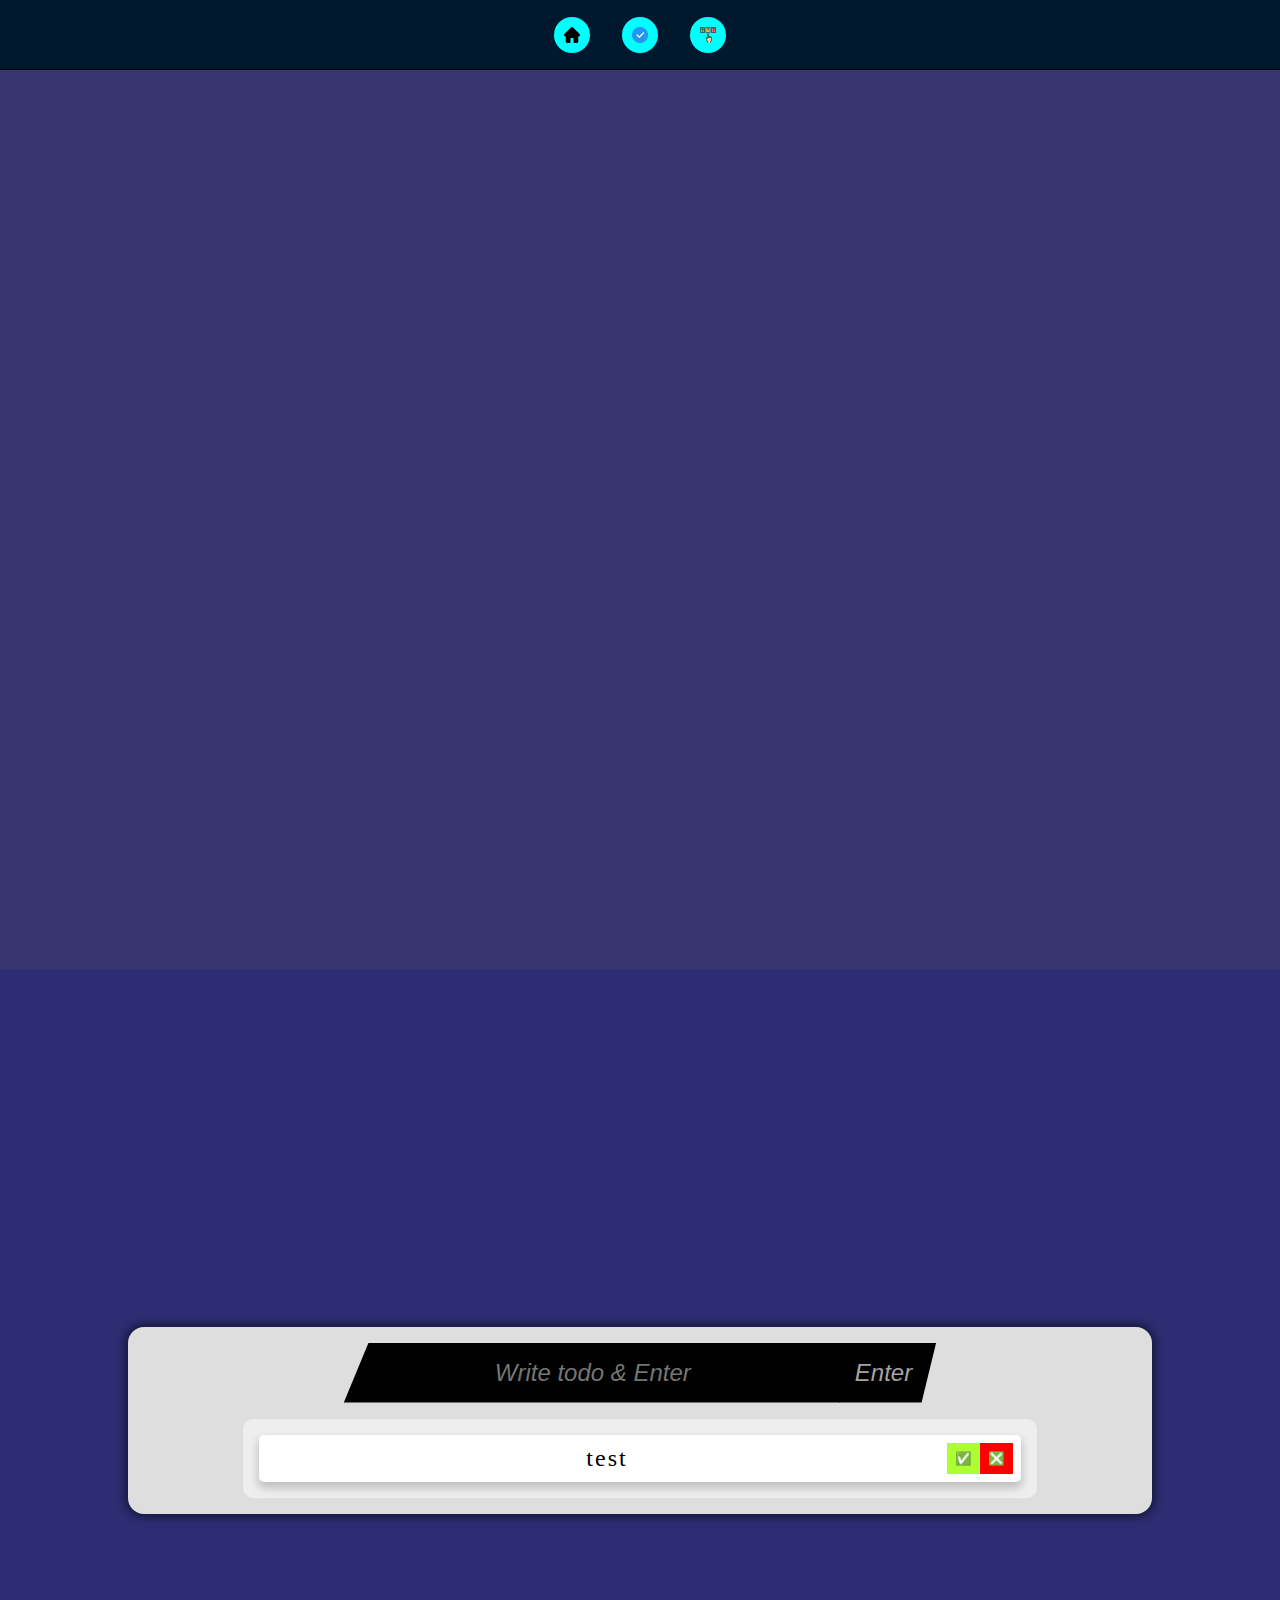
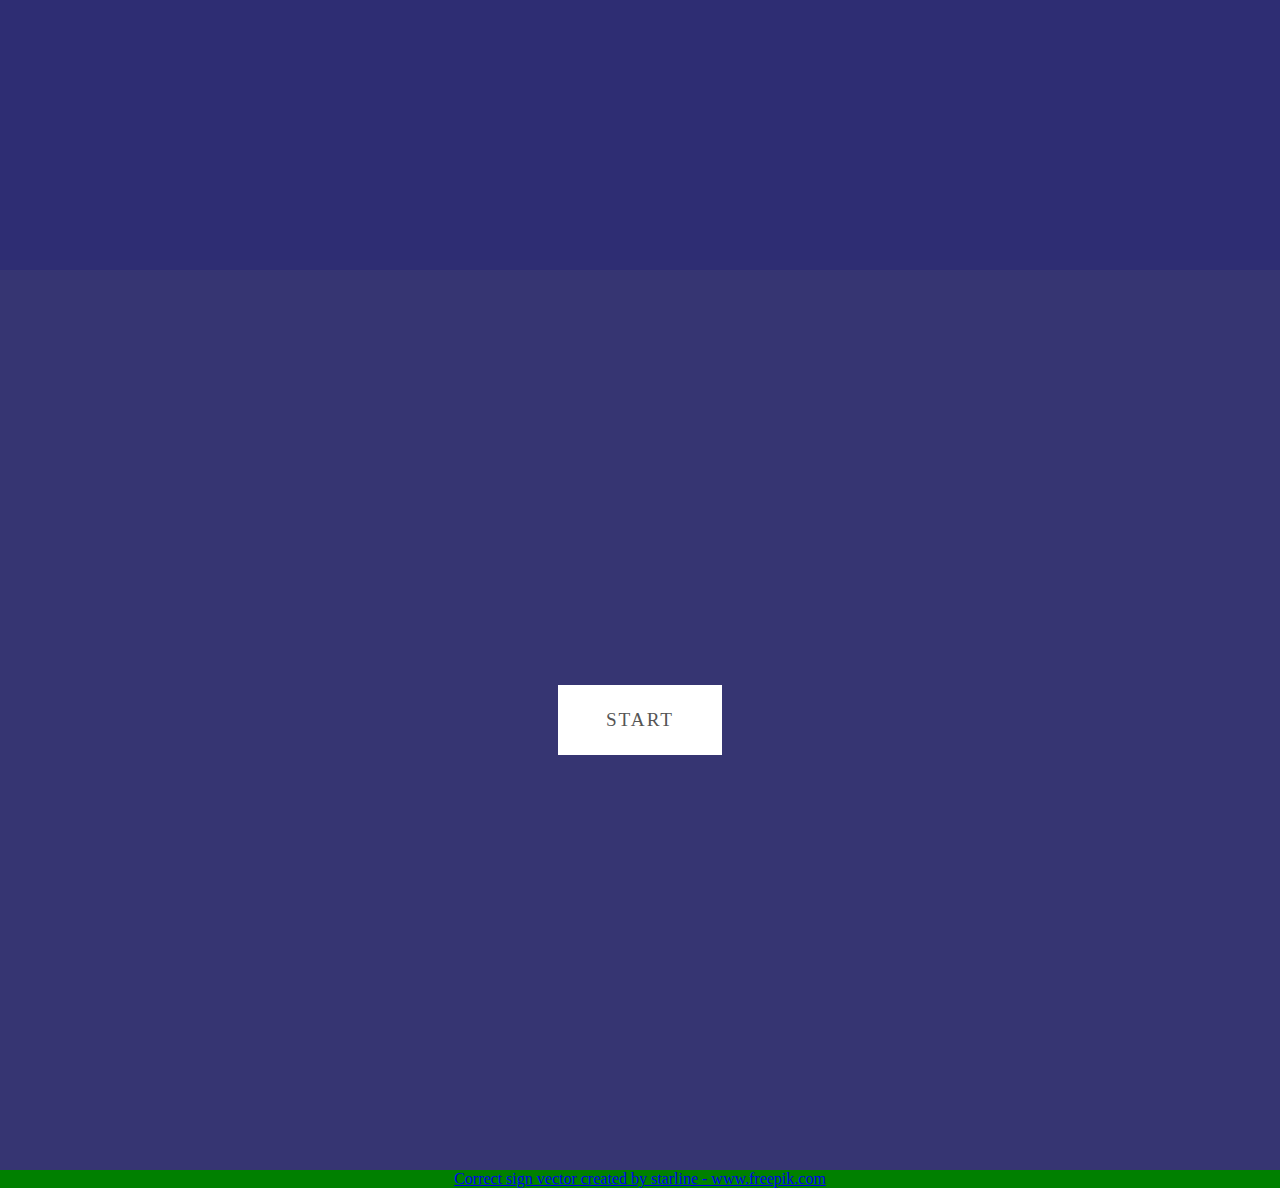
==== index.html @ 1c702d45 "투두 삭제 필터 기능 개선 & 네브를 헤더 안으로" ====
<!DOCTYPE html>
<html lang="ko">
  <head>
    <meta charset="UTF-8" />
    <meta http-equiv="X-UA-Compatible" content="IE=edge" />
    <meta name="viewport" content="width=device-width, initial-scale=1.0" />
    <link rel="stylesheet" href="./style.css" />
    <title>시간 지킴이</title>
  </head>
  <body>
    <!-- 헤더 파트 -->
    <header>
      <nav class="nav-bar">
        <div class="option-box">
          <div>
            <a href="#">
              <img
                style="display: block; width: 16px; height: 16px"
                src="./icons/home.png"
              />
            </a>
          </div>
          <div>
            <a href="#todo"
              ><img
                style="display: block; width: 16px; height: 16px"
                src="./icons/todo.png"
            /></a>
          </div>
          <div>
            <a href="#gacha"
              ><img
                style="display: block; width: 16px; height: 16px"
                src="./icons/gamble.png"
            /></a>
          </div>
        </div>
      </nav>
    </header>
    <!-- 메인 파트 (투두리스트, 음식 메뉴 정하기) -->
    <main>
      <section id="home" style="color: white"></section>
      <section id="todo">
        <div class="todo section">
          <form class="todo-form">
            <input type="text" placeholder="Write todo & Enter" />
            <button>Enter</button>
          </form>
          <div class="todo-box">
            <div class="todo-div">
              <div class="todo-li">test</div>
              <button class="done-button">✅</button>
              <button class="delete-button">❎</button>
            </div>
          </div>
        </div>
      </section>
      <section id="gacha">
        <div class="random-meal section">
          <a href="#1" class="start-button">Start</a>
          <div class="gacha-box" hidden>
            <button class="kr meal-button">한</button>
            <button class="cn meal-button">중</button>
            <button class="us meal-button">양</button>
            <button class="jp meal-button">일</button>
            <button class="rd meal-button">아무거나</button>
            <button class="rd meal-button">cold</button>
            <button class="rd meal-button">hot</button>
            <button class="rd meal-button">미정</button>
            <button class="rd meal-button">미정</button>
            <!-- <button class="back">돌아가기</button> -->
          </div>
          <div class="menu-label"></div>
        </div>
      </section>
    </main>
    <!-- 푸터 파트 -->
    <footer>
      <div>
        <a href="https://www.freepik.com/vectors/correct-sign"
          >Correct sign vector created by starline - www.freepik.com</a
        >
      </div>
    </footer>
    <script src="./app.js"></script>
    <script src="features/todo.js"></script>
    <script src="features/meal.js"></script>
  </body>
</html>
---- style.css ----
* {
  box-sizing: border-box;
  scroll-behavior: smooth;
  padding: 0;
  margin: 0;
  text-align: center;
}

header {
  background-color: rgb(0, 24, 45);
  border-bottom: 1px solid black;
  width: 100%;
  position: sticky;
  top: -1px;

  padding-top: calc(1em + 1px);
  padding-bottom: 1em;
  transition: 0.3s;
  z-index: 99;
}

header.isSticky {
  background-color: transparent;
  opacity: 0.5;
}

header:hover {
  opacity: 1;
  background-color: rgb(0, 24, 45);
}

.option-box {
  display: flex;
  justify-content: center;
  gap: 2rem;
}

.option-box div a {
  display: block;
  padding: 10px;
  border-radius: 50%;
  background-color: aqua;

  transition: 0.3s;
}

.option-box div a:hover {
  background-color: aqua;
  box-shadow: 0px 0px 10px 1px rgb(0, 255, 255);
}

section {
  min-height: 100vh;
  width: 100%;
  display: flex;
  justify-content: center;
  align-items: center;
}

section:nth-child(2n-1) {
  background-color: rgb(54, 53, 114);
}

section:nth-child(2n) {
  background-color: rgb(46, 45, 115);
}

/* ------------------- todo styling ------------------ */

.todo {
  display: flex;
  justify-content: center;
  align-items: center;
  flex-direction: column;
  padding: 1rem;
  margin: 1rem 0;
  min-width: 80vw;

  border-radius: 1rem;
  box-shadow: 0px 0px 10px 3px rgb(0, 0, 0, 0.5);
  background-color: rgb(222, 222, 222);
}

.todo-form {
  width: 100%;
}

.todo-form input,
.todo-form button {
  font-size: 1.5rem;
  font-style: italic;
  padding: 1rem;
  border: none;
  background-color: black;
}

.todo-form input {
  width: 50%;
  height: 100%;
  clip-path: polygon(5% 0, 100% 0, 100% 100%, 0 100%);
  color: rgb(0, 255, 255);
  outline: none;
  text-indent: 2px;
}

/* cursor animation은 나중에 넣자... */

.todo-form button {
  height: 100%;
  color: rgb(164, 164, 164);
  clip-path: polygon(0 0, 100% 0, 85% 100%, 0 100%);
  margin-left: -5px;
  padding-right: 1.5rem;
  transition: all 0.3s ease;
  cursor: pointer;
}

.todo-form > button:hover {
  color: black;
  background-color: aqua;
}

.todo-box {
  margin-top: 1rem;
  background-color: rgba(242, 242, 242, 0.82);
  min-width: 80%;
  border-radius: 10px;
  /* box-shadow: 0px 0px 10px 1px rgba(0, 0, 0, 0.2); */
}

.todo-div {
  display: flex;
  padding: 0.5rem;
  background-color: white;
  box-shadow: 0px 5px 10px 1px rgba(0, 0, 0, 0.2);
  border-radius: 5px;
  margin: 1rem;
}

.todo-li {
  display: flex;
  justify-content: center;
  align-items: center;
  width: 100%;
  list-style: none;
  letter-spacing: 2px;
  font-size: 1.5rem;
}

.done-button,
.delete-button {
  padding: 0.5rem;
  border: none;
  cursor: pointer;
}
.done-button {
  background-color: greenyellow;
  transition: 0.3s;
}

.done-button:hover {
  background-color: rgb(120, 180, 31);
}

.delete-button {
  background-color: red;
  transition: 0.3s;
}

.delete-button:hover {
  background-color: rgb(201, 0, 0);
}

/* ---------------- gacha styling ---------------- */

.random-meal {
  position: relative;
  min-width: 400px;
  min-height: 400px;

  display: flex;
  justify-content: center;
  align-items: center;
}

.start-button {
  color: #555;
  text-decoration: none;
  text-transform: uppercase;
  padding: 1.5rem 3rem;
  font-weight: 500;
  font-size: 1.2em;
  background-color: white;
  letter-spacing: 2px;
  transition: 0.2s;
}

.start-button:hover {
  background-color: rgb(34, 24, 97);
  color: white;
  text-shadow: 0px 0px 20px aqua, 0px 0px 20px aqua;
  letter-spacing: 4px;
}

.gacha-box {
  width: 100%;
  height: 40vh;

  flex-flow: row wrap;
  justify-content: center;
  align-items: center;
  gap: 5px;
  background-color: aliceblue;
  padding: 10px;
}

.meal-button {
  min-width: 30%;
  height: 30%;
}

.menu-label {
  position: absolute;
  top: calc(100% + 10px);
  color: #fff;
}

/* ----------- footer ----------- */

footer {
  background-color: green;
}
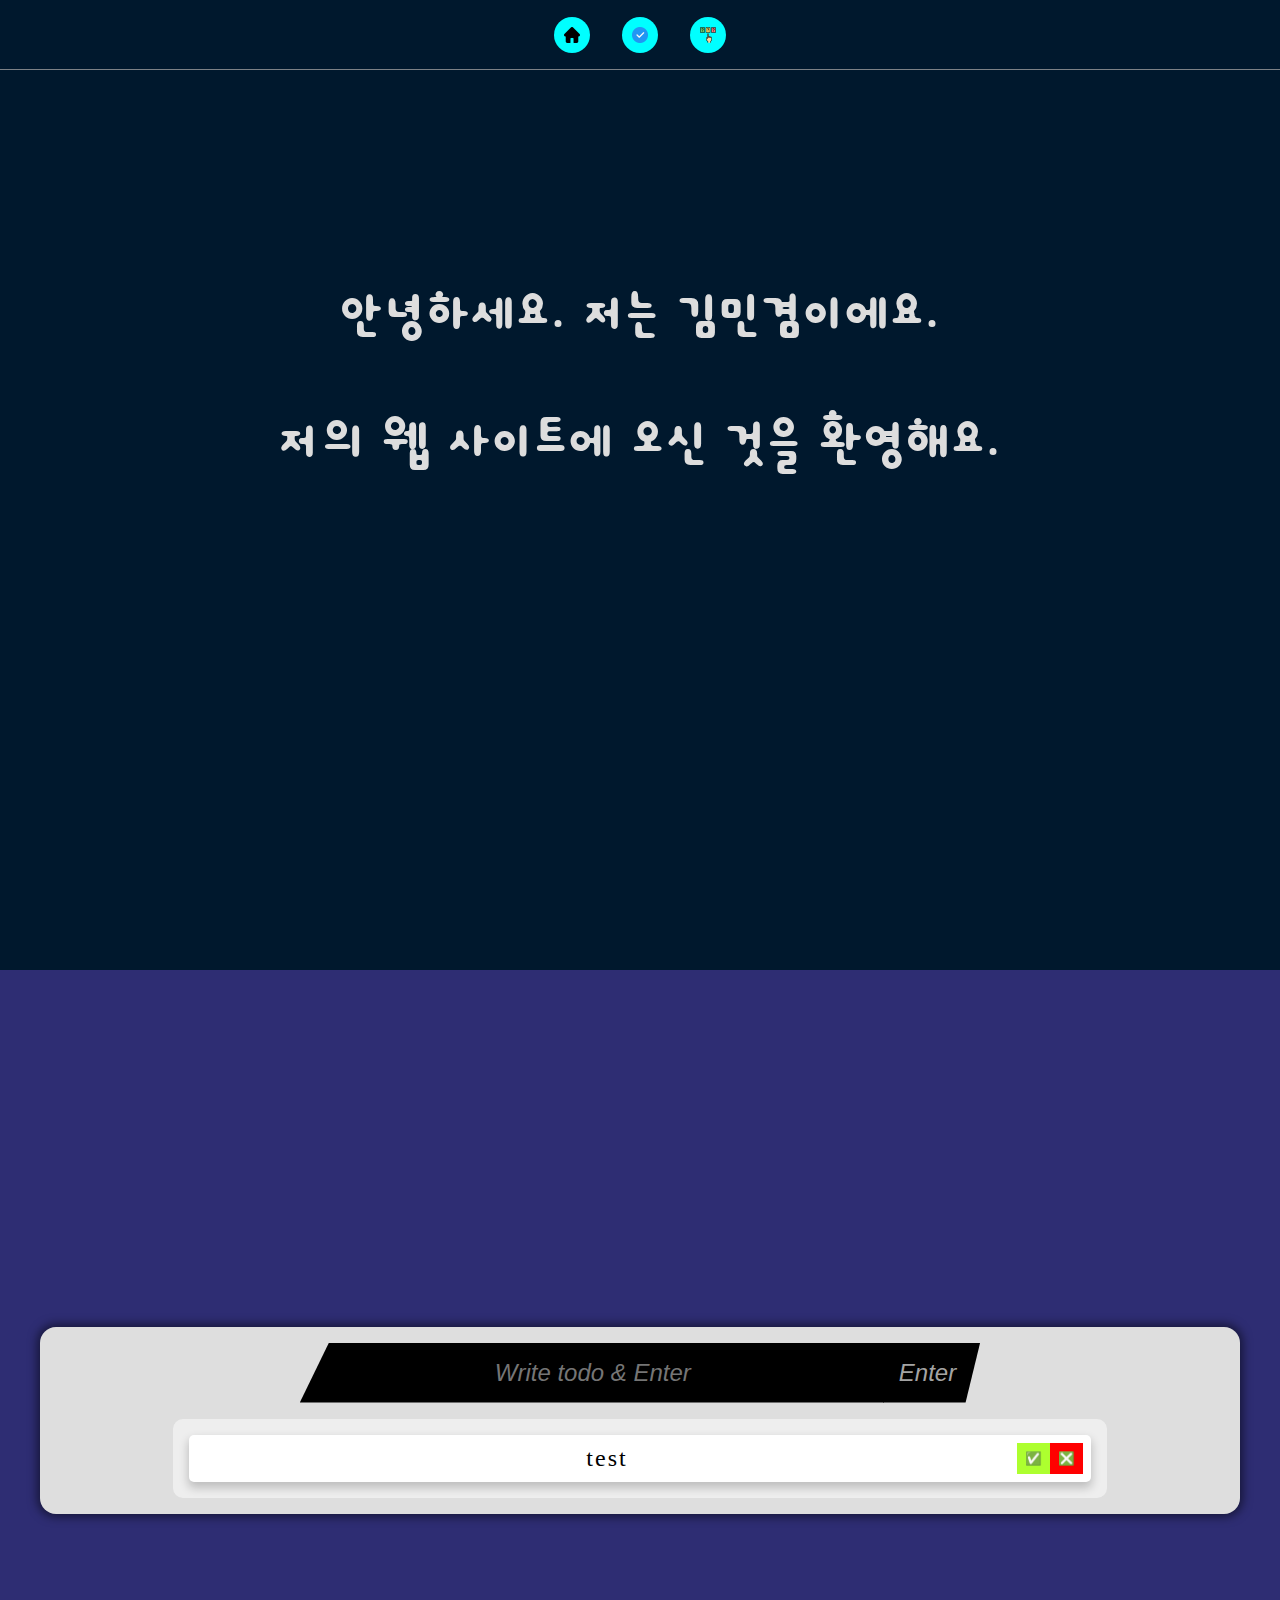
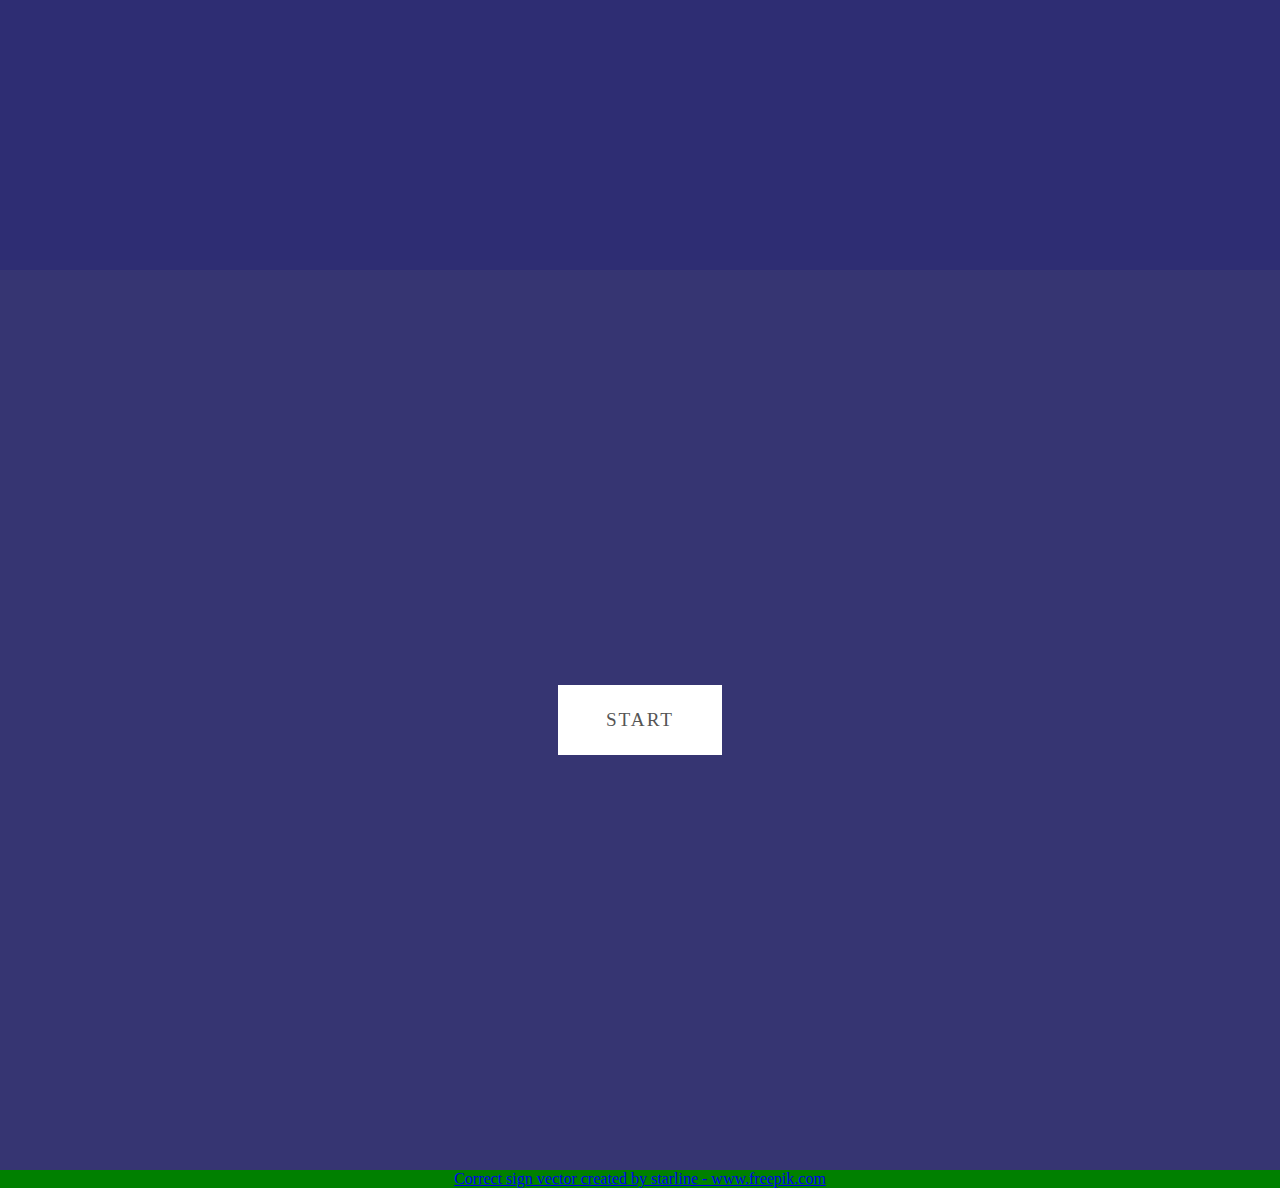
==== commit 59c27114: "인트로 추가 & 스타일링" ====
--- a/index.html
+++ b/index.html
@@ -5,6 +5,13 @@
     <meta http-equiv="X-UA-Compatible" content="IE=edge" />
     <meta name="viewport" content="width=device-width, initial-scale=1.0" />
     <link rel="stylesheet" href="./style.css" />
+    <link rel="preconnect" href="https://fonts.googleapis.com" />
+    <link rel="preconnect" href="https://fonts.gstatic.com" crossorigin />
+    <link
+      href="https://fonts.googleapis.com/css2?family=Cute+Font&family=Nanum+Pen+Script&display=swap"
+      rel="stylesheet"
+    />
+
     <title>시간 지킴이</title>
   </head>
   <body>
@@ -39,7 +46,15 @@
     </header>
     <!-- 메인 파트 (투두리스트, 음식 메뉴 정하기) -->
     <main>
-      <section id="home" style="color: white"></section>
+      <section id="home" style="color: #ddd">
+        <h1 class="intro">
+          <p class="first-line">안녕하세요. 저는 김민겸이에요.</p>
+          <p class="second-line">저의 웹 사이트에 오신 것을 환영해요.</p>
+        </h1>
+        <div>
+          <a href="#next">다음</a>
+        </div>
+      </section>
       <section id="todo">
         <div class="todo section">
           <form class="todo-form">
--- a/style.css
+++ b/style.css
@@ -8,7 +8,7 @@
 
 header {
   background-color: rgb(0, 24, 45);
-  border-bottom: 1px solid black;
+  border-bottom: 1px solid rgba(160, 160, 160, 0.777);
   width: 100%;
   position: sticky;
   top: -1px;
@@ -65,6 +65,74 @@
   background-color: rgb(46, 45, 115);
 }
 
+/* ------------------- home styling ------------------- */
+
+#home {
+  background-color: rgb(0, 24, 45);
+  flex-direction: column;
+  position: relative;
+  overflow: hidden;
+  font-family: "Cute Font", cursive;
+  font-size: 2rem;
+}
+
+#home h1 {
+  letter-spacing: 3px;
+  line-height: 2em;
+}
+
+.intro {
+  animation: elevatedown 1.5s;
+  position: absolute;
+  top: 20vh;
+}
+
+@keyframes elevatedown {
+  from {
+    margin-top: -100%;
+    opacity: 0;
+  }
+  to {
+    margin-top: 0%;
+    opacity: 1;
+  }
+}
+
+#home > div {
+  animation: elevateup 1.5s forwards;
+  animation-delay: 1.5s;
+  position: relative;
+  top: 0;
+  opacity: 0;
+}
+
+@keyframes elevateup {
+  from {
+    margin-bottom: -50%;
+    opacity: 0;
+  }
+  to {
+    margin-bottom: 0;
+    opacity: 1;
+  }
+}
+
+#home > div > a {
+  color: rgb(0, 24, 45);
+  padding: 20px 50px;
+  background-color: aqua;
+  text-decoration: none;
+  font-size: 1rem;
+  letter-spacing: 3px;
+  transition: 0.3s;
+}
+
+#home > div > a:hover {
+  letter-spacing: 10px;
+  font-size: 1.5rem;
+  padding-right: 40px;
+}
+
 /* ------------------- todo styling ------------------ */
 
 .todo {
@@ -73,8 +141,8 @@
   align-items: center;
   flex-direction: column;
   padding: 1rem;
-  margin: 1rem 0;
-  min-width: 80vw;
+  margin: 1rem 40px;
+  width: 100%;
 
   border-radius: 1rem;
   box-shadow: 0px 0px 10px 3px rgb(0, 0, 0, 0.5);
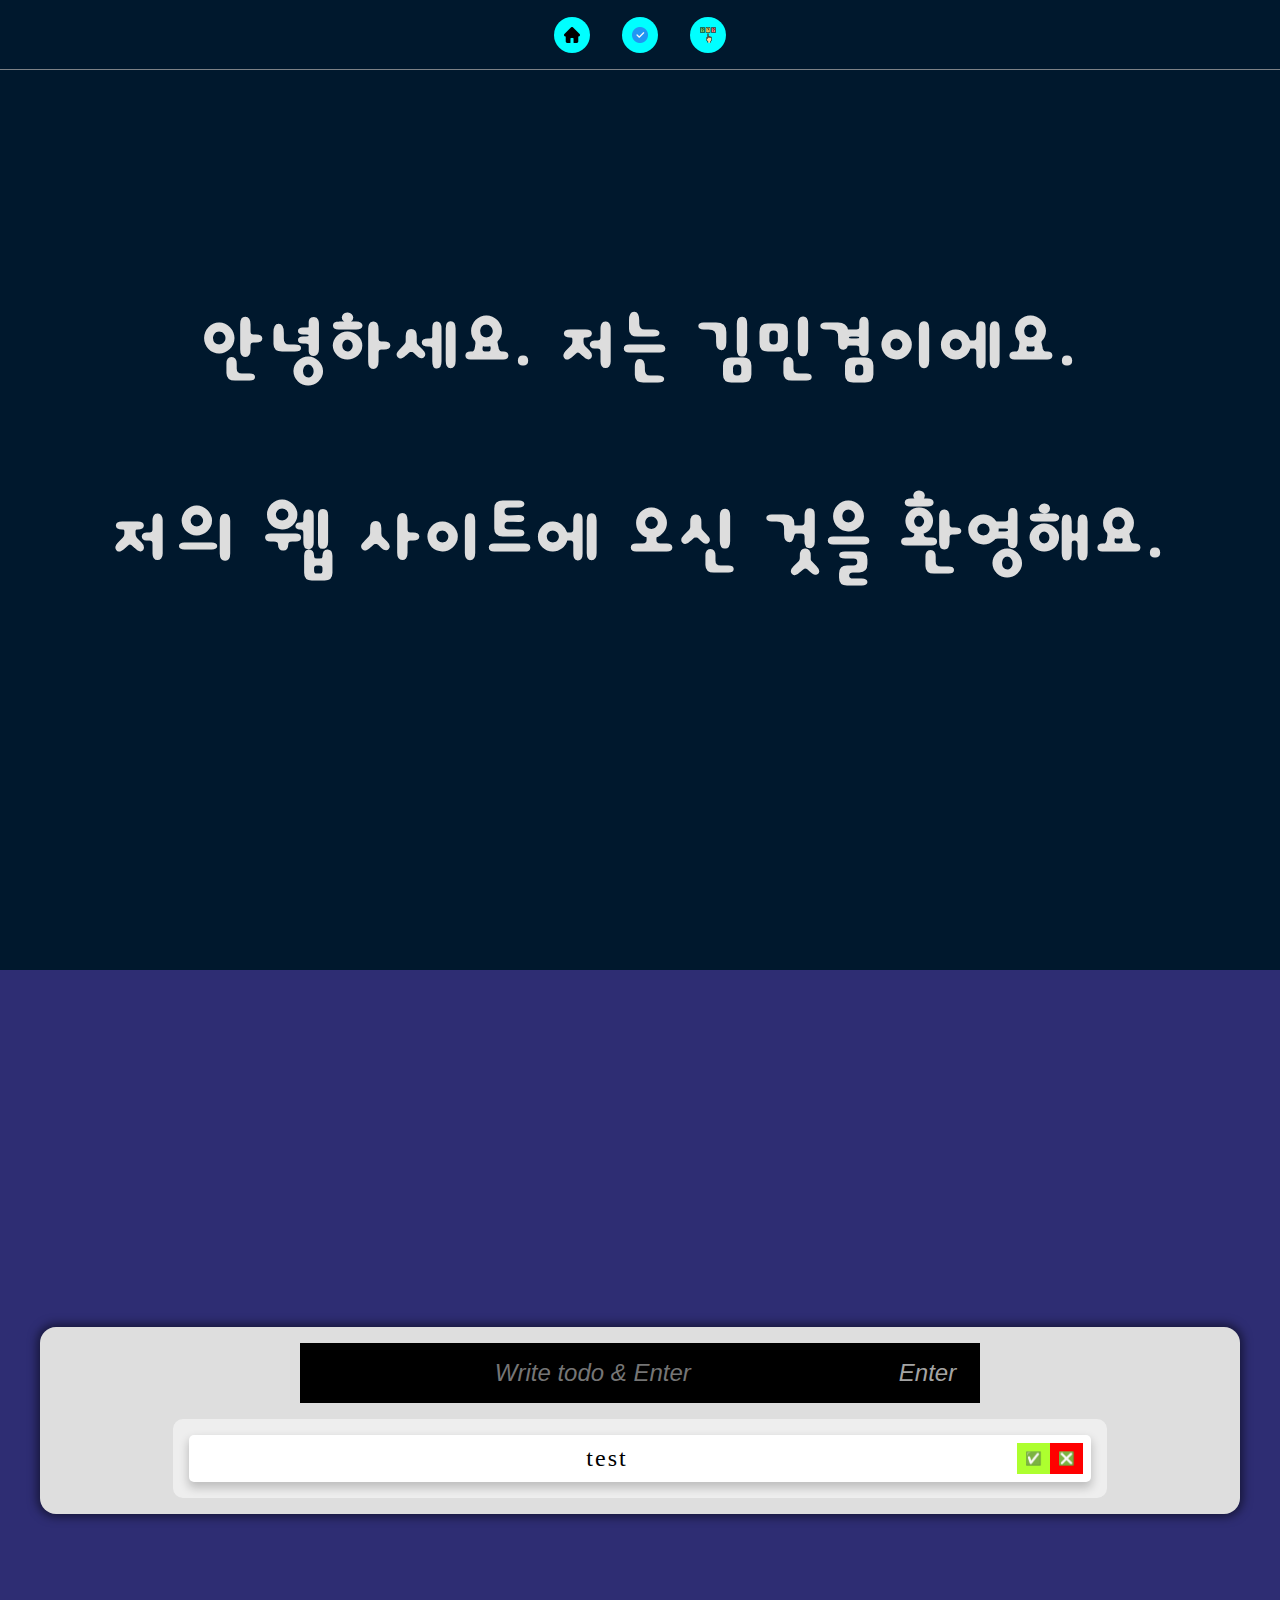
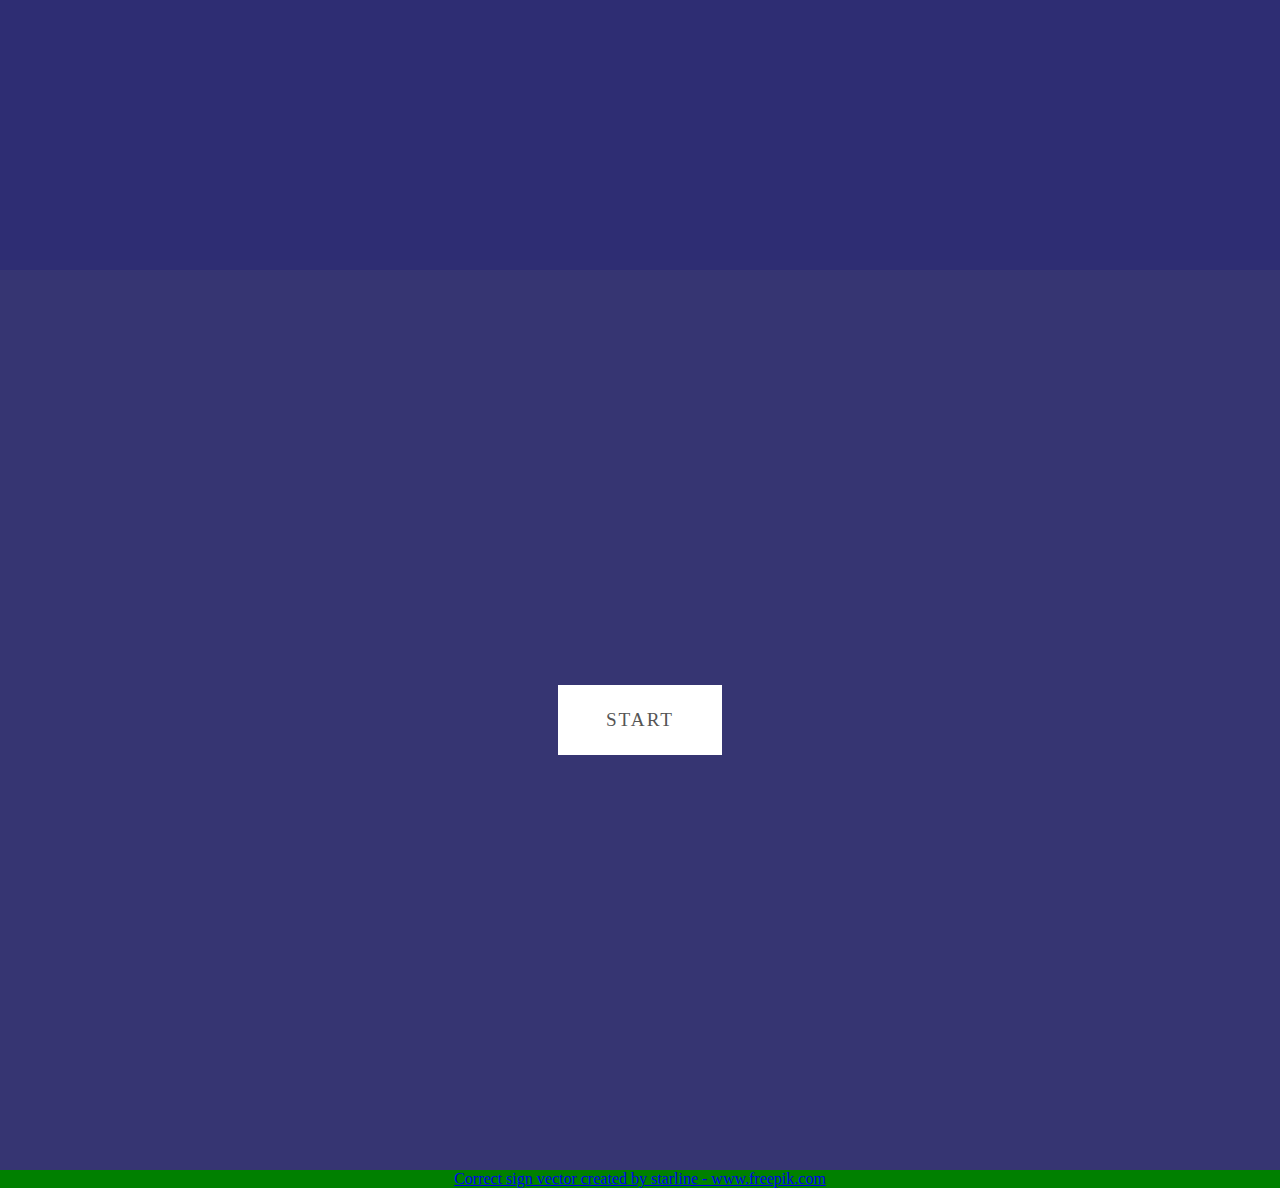
==== commit e200d96b: "home 섹션에 미디어 쿼리를 이용한  반응형 적용" ====
--- a/index.html
+++ b/index.html
@@ -98,6 +98,7 @@
       </div>
     </footer>
     <script src="./app.js"></script>
+    <script src="./features/home.js"></script>
     <script src="features/todo.js"></script>
     <script src="features/meal.js"></script>
   </body>
--- a/style.css
+++ b/style.css
@@ -51,6 +51,7 @@
 
 section {
   min-height: 100vh;
+  max-height: 1000px;
   width: 100%;
   display: flex;
   justify-content: center;
@@ -70,10 +71,12 @@
 #home {
   background-color: rgb(0, 24, 45);
   flex-direction: column;
+  justify-content: space-around;
+  gap: 50px;
   position: relative;
   overflow: hidden;
   font-family: "Cute Font", cursive;
-  font-size: 2rem;
+  font-size: 3rem;
 }
 
 #home h1 {
@@ -99,20 +102,18 @@
 }
 
 #home > div {
-  animation: elevateup 1.5s forwards;
+  animation: bluroff 1.5s forwards;
   animation-delay: 1.5s;
-  position: relative;
-  top: 0;
+  position: absolute;
+  top: 80vh;
   opacity: 0;
 }
 
-@keyframes elevateup {
+@keyframes bluroff {
   from {
-    margin-bottom: -50%;
     opacity: 0;
   }
   to {
-    margin-bottom: 0;
     opacity: 1;
   }
 }
@@ -122,15 +123,36 @@
   padding: 20px 50px;
   background-color: aqua;
   text-decoration: none;
-  font-size: 1rem;
+  font-size: 2rem;
   letter-spacing: 3px;
   transition: 0.3s;
 }
 
 #home > div > a:hover {
   letter-spacing: 10px;
-  font-size: 1.5rem;
+  font-size: 2.5rem;
   padding-right: 40px;
+}
+
+@media (max-width: 859px) {
+  #home {
+    font-size: 2rem;
+  }
+  .intro {
+    top: 10vh;
+  }
+  #home > div {
+    top: 50vh;
+  }
+}
+
+@media (max-width: 599px) {
+  #home {
+    font-size: 1.5rem;
+  }
+  #home > div > a {
+    font-size: 1.5rem;
+  }
 }
 
 /* ------------------- todo styling ------------------ */
@@ -165,7 +187,7 @@
 .todo-form input {
   width: 50%;
   height: 100%;
-  clip-path: polygon(5% 0, 100% 0, 100% 100%, 0 100%);
+
   color: rgb(0, 255, 255);
   outline: none;
   text-indent: 2px;
@@ -176,7 +198,7 @@
 .todo-form button {
   height: 100%;
   color: rgb(164, 164, 164);
-  clip-path: polygon(0 0, 100% 0, 85% 100%, 0 100%);
+
   margin-left: -5px;
   padding-right: 1.5rem;
   transition: all 0.3s ease;
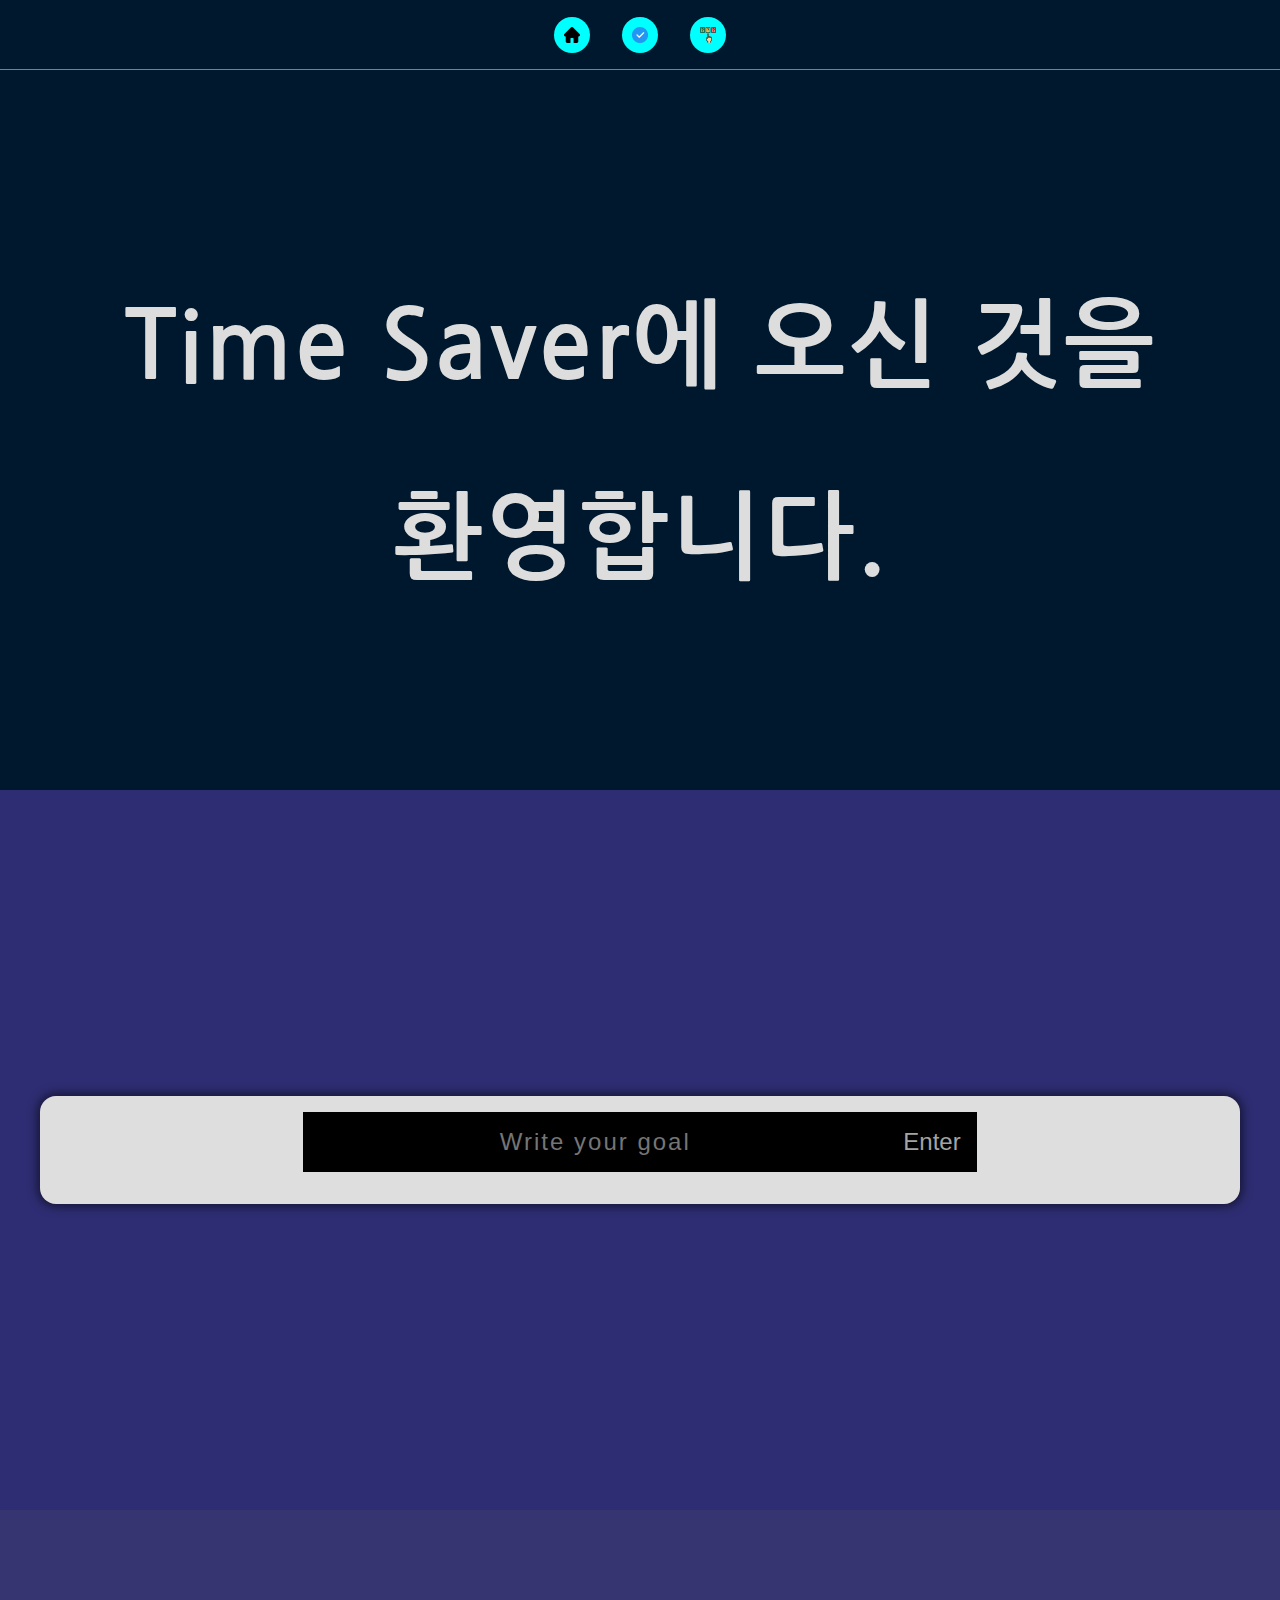
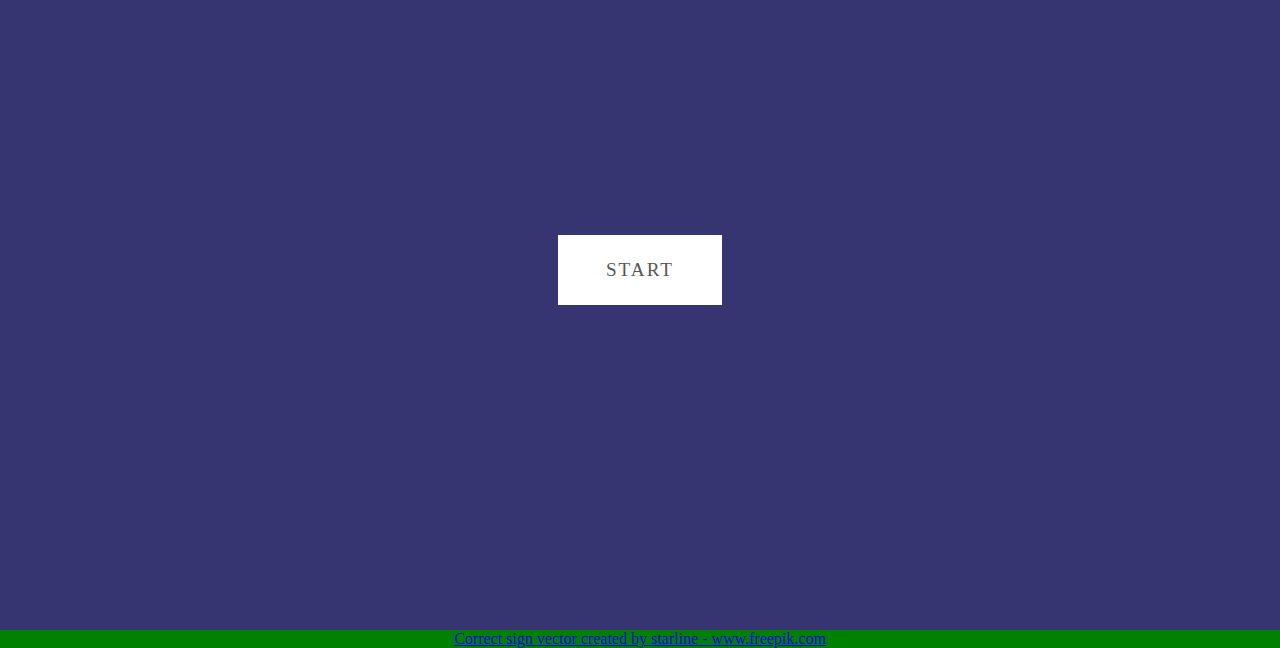
==== commit 36b32017: "두 번째 섹션 반응형 추가" ====
--- a/index.html
+++ b/index.html
@@ -8,7 +8,7 @@
     <link rel="preconnect" href="https://fonts.googleapis.com" />
     <link rel="preconnect" href="https://fonts.gstatic.com" crossorigin />
     <link
-      href="https://fonts.googleapis.com/css2?family=Cute+Font&family=Nanum+Pen+Script&display=swap"
+      href="https://fonts.googleapis.com/css2?family=Cute+Font&family=Nanum+Gothic&family=Nanum+Pen+Script&display=swap"
       rel="stylesheet"
     />
 
@@ -20,7 +20,7 @@
       <nav class="nav-bar">
         <div class="option-box">
           <div>
-            <a href="#">
+            <a href="#home">
               <img
                 style="display: block; width: 16px; height: 16px"
                 src="./icons/home.png"
@@ -48,8 +48,7 @@
     <main>
       <section id="home" style="color: #ddd">
         <h1 class="intro">
-          <p class="first-line">안녕하세요. 저는 김민겸이에요.</p>
-          <p class="second-line">저의 웹 사이트에 오신 것을 환영해요.</p>
+          <p>Time Saver에 오신 것을</br>환영합니다.</p>
         </h1>
         <div>
           <a href="#next">다음</a>
@@ -58,21 +57,14 @@
       <section id="todo">
         <div class="todo section">
           <form class="todo-form">
-            <input type="text" placeholder="Write todo & Enter" />
-            <button>Enter</button>
+            <input type="text" placeholder="Write your goal" /><button>Enter</button>
           </form>
-          <div class="todo-box">
-            <div class="todo-div">
-              <div class="todo-li">test</div>
-              <button class="done-button">✅</button>
-              <button class="delete-button">❎</button>
-            </div>
-          </div>
+          <div class="todo-box"></div>
         </div>
       </section>
       <section id="gacha">
         <div class="random-meal section">
-          <a href="#1" class="start-button">Start</a>
+          <a href="#start" class="start-button">Start</a>
           <div class="gacha-box" hidden>
             <button class="kr meal-button">한</button>
             <button class="cn meal-button">중</button>
--- a/style.css
+++ b/style.css
@@ -50,8 +50,8 @@
 }
 
 section {
-  min-height: 100vh;
-  max-height: 1000px;
+  min-height: 80vh;
+  max-height: 1500px;
   width: 100%;
   display: flex;
   justify-content: center;
@@ -70,24 +70,18 @@
 
 #home {
   background-color: rgb(0, 24, 45);
-  flex-direction: column;
-  justify-content: space-around;
-  gap: 50px;
-  position: relative;
+  display: block;
   overflow: hidden;
-  font-family: "Cute Font", cursive;
+  font-family: "Nanum Gothic", sans-serif;
   font-size: 3rem;
-}
-
-#home h1 {
+  font-weight: 300;
+}
+
+.intro {
   letter-spacing: 3px;
   line-height: 2em;
-}
-
-.intro {
   animation: elevatedown 1.5s;
-  position: absolute;
-  top: 20vh;
+  margin-bottom: 50px;
 }
 
 @keyframes elevatedown {
@@ -102,10 +96,8 @@
 }
 
 #home > div {
-  animation: bluroff 1.5s forwards;
+  animation: bluroff 2s forwards;
   animation-delay: 1.5s;
-  position: absolute;
-  top: 80vh;
   opacity: 0;
 }
 
@@ -123,7 +115,6 @@
   padding: 20px 50px;
   background-color: aqua;
   text-decoration: none;
-  font-size: 2rem;
   letter-spacing: 3px;
   transition: 0.3s;
 }
@@ -132,26 +123,36 @@
   letter-spacing: 10px;
   font-size: 2.5rem;
   padding-right: 40px;
+  background-color: rgb(125, 255, 255);
+  box-shadow: 0px 0px 30px 1px rgb(0, 255, 255);
+}
+
+@media screen {
+  #home {
+    padding-top: 20vh;
+  }
+  #home > div > a {
+    font-size: 2rem;
+  }
 }
 
 @media (max-width: 859px) {
   #home {
+    padding-top: 15vh;
     font-size: 2rem;
   }
-  .intro {
-    top: 10vh;
-  }
-  #home > div {
-    top: 50vh;
+  #home > div > a {
+    font-size: 1.5rem;
   }
 }
 
 @media (max-width: 599px) {
   #home {
-    font-size: 1.5rem;
+    padding-top: 10vh;
+    font-size: 1.25rem;
   }
   #home > div > a {
-    font-size: 1.5rem;
+    font-size: 1rem;
   }
 }
 
@@ -178,7 +179,6 @@
 .todo-form input,
 .todo-form button {
   font-size: 1.5rem;
-  font-style: italic;
   padding: 1rem;
   border: none;
   background-color: black;
@@ -187,10 +187,9 @@
 .todo-form input {
   width: 50%;
   height: 100%;
-
   color: rgb(0, 255, 255);
   outline: none;
-  text-indent: 2px;
+  letter-spacing: 2px;
 }
 
 /* cursor animation은 나중에 넣자... */
@@ -198,11 +197,13 @@
 .todo-form button {
   height: 100%;
   color: rgb(164, 164, 164);
-
-  margin-left: -5px;
-  padding-right: 1.5rem;
+  cursor: pointer;
+}
+
+.todo-form input,
+.todo-form button {
   transition: all 0.3s ease;
-  cursor: pointer;
+  /* 반응형에서 어색하지 않은 전환을 위해... */
 }
 
 .todo-form > button:hover {
@@ -215,7 +216,6 @@
   background-color: rgba(242, 242, 242, 0.82);
   min-width: 80%;
   border-radius: 10px;
-  /* box-shadow: 0px 0px 10px 1px rgba(0, 0, 0, 0.2); */
 }
 
 .todo-div {
@@ -261,13 +261,29 @@
   background-color: rgb(201, 0, 0);
 }
 
+@media (max-width: 859px) {
+  .todo-form input,
+  .todo-form button,
+  .todo-li {
+    font-size: 1.25rem;
+    letter-spacing: 1px;
+  }
+}
+@media (max-width: 599px) {
+  .todo-form input,
+  .todo-form button,
+  .todo-li {
+    font-size: 1rem;
+    letter-spacing: 0px;
+  }
+}
+
 /* ---------------- gacha styling ---------------- */
 
 .random-meal {
   position: relative;
   min-width: 400px;
   min-height: 400px;
-
   display: flex;
   justify-content: center;
   align-items: center;
@@ -290,12 +306,12 @@
   color: white;
   text-shadow: 0px 0px 20px aqua, 0px 0px 20px aqua;
   letter-spacing: 4px;
+  font-weight: bolder;
 }
 
 .gacha-box {
   width: 100%;
-  height: 40vh;
-
+  height: calc(400px - 20px);
   flex-flow: row wrap;
   justify-content: center;
   align-items: center;
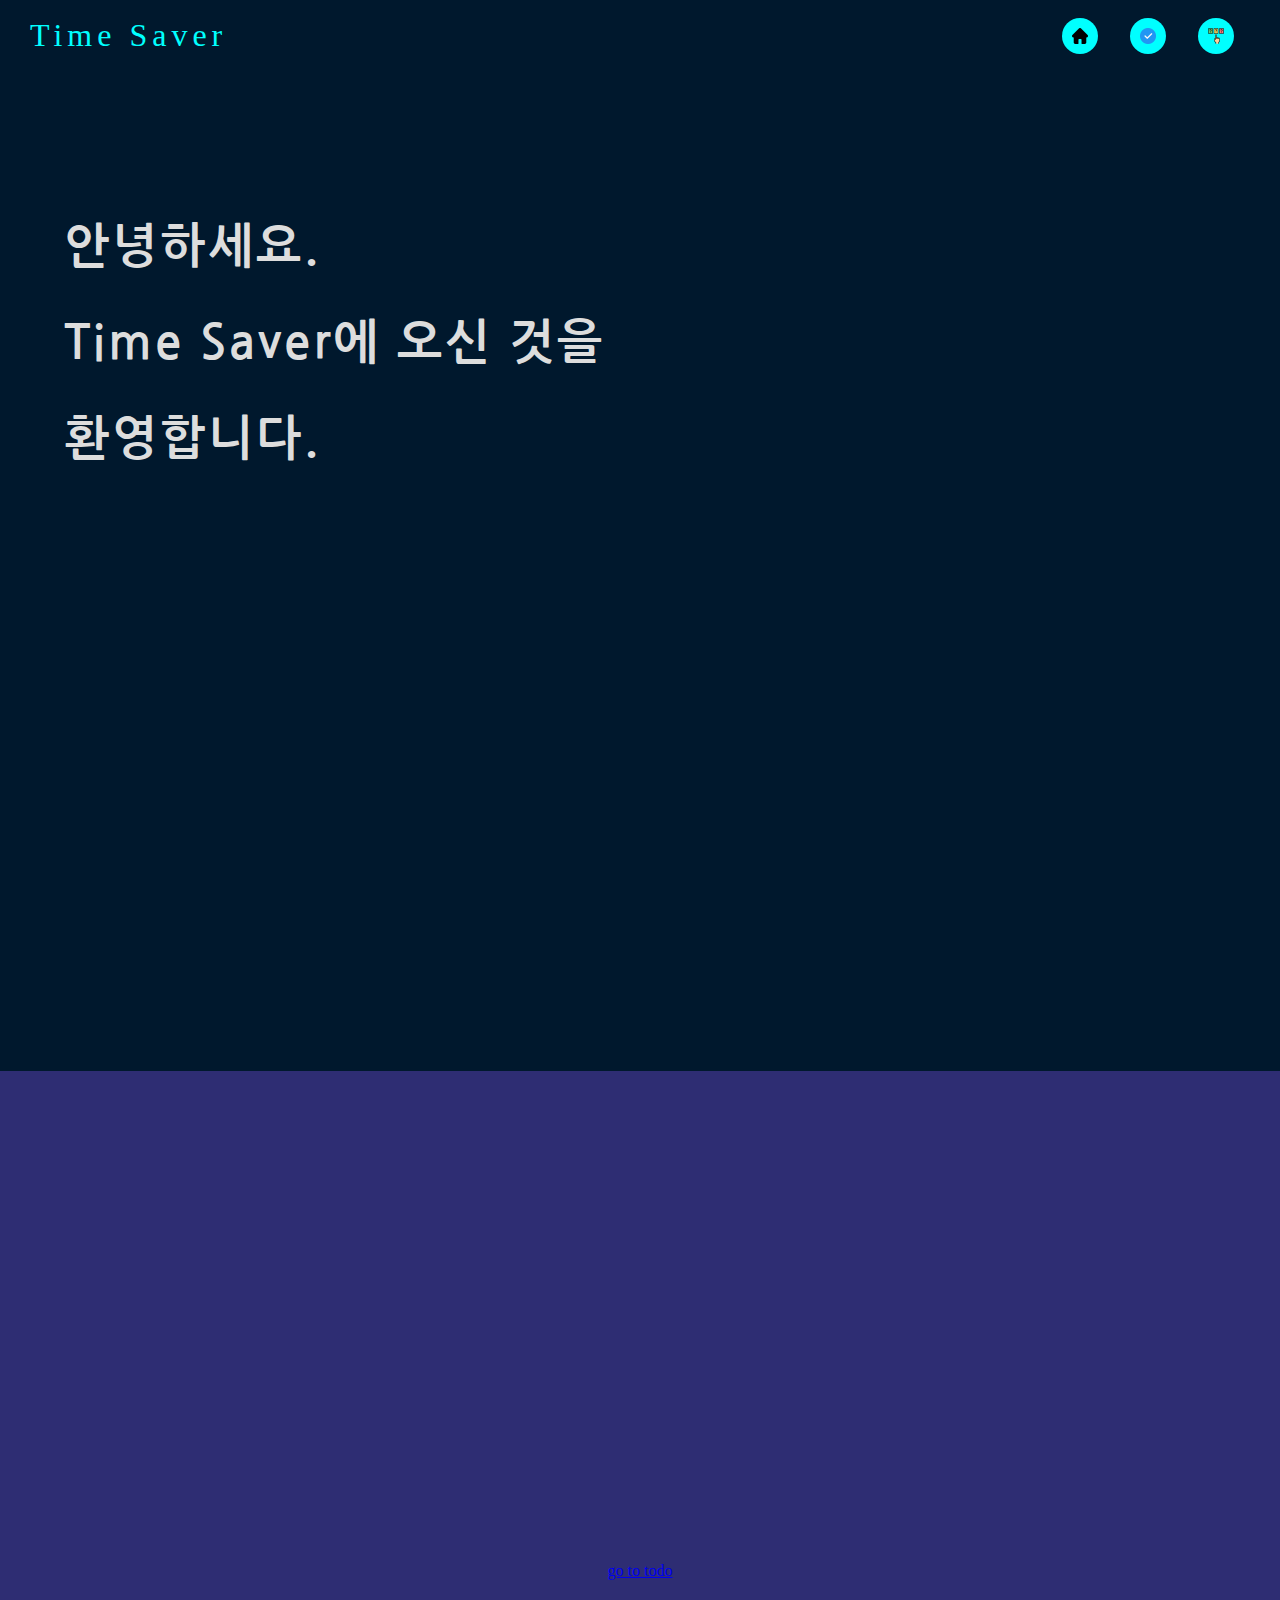
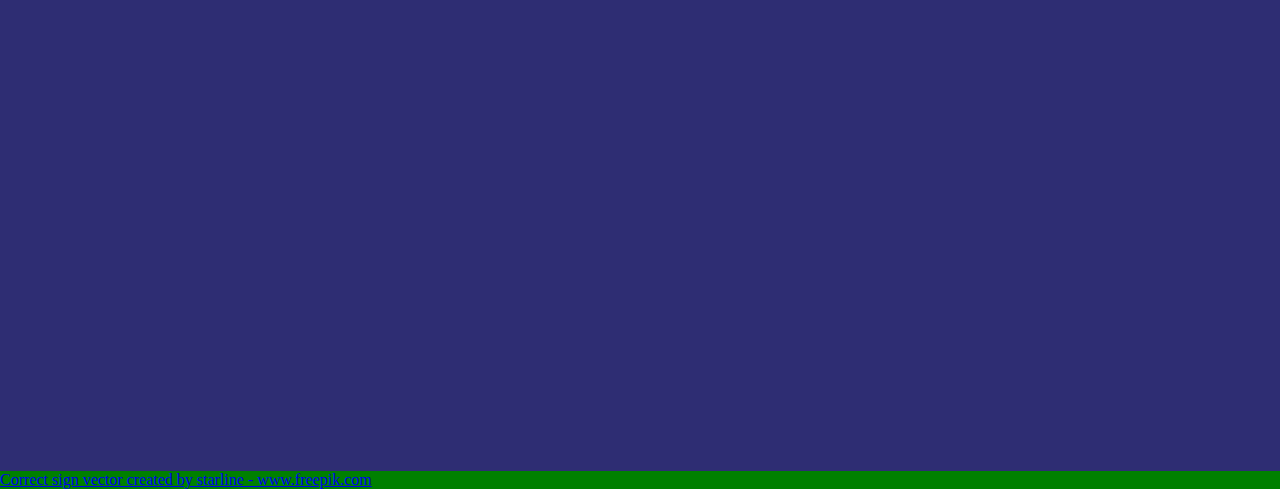
==== commit fc9d7cc8: "todo 페이지 분리(브랜치 생성)" ====
--- a/index.html
+++ b/index.html
@@ -12,11 +12,14 @@
       rel="stylesheet"
     />
 
-    <title>시간 지킴이</title>
+    <title>Time Saver</title>
   </head>
   <body>
     <!-- 헤더 파트 -->
     <header>
+      <div class="banner-box">
+        <span>Time Saver</span>
+      </div>
       <nav class="nav-bar">
         <div class="option-box">
           <div>
@@ -47,22 +50,18 @@
     <!-- 메인 파트 (투두리스트, 음식 메뉴 정하기) -->
     <main>
       <section id="home" style="color: #ddd">
-        <h1 class="intro">
+        <h2 class="intro">
+          <p>안녕하세요.</p>
           <p>Time Saver에 오신 것을</br>환영합니다.</p>
-        </h1>
+        </h2>
         <div>
           <a href="#next">다음</a>
         </div>
       </section>
       <section id="todo">
-        <div class="todo section">
-          <form class="todo-form">
-            <input type="text" placeholder="Write your goal" /><button>Enter</button>
-          </form>
-          <div class="todo-box"></div>
-        </div>
+        <a href="./pages/todo/todoList.html">go to todo</a>
       </section>
-      <section id="gacha">
+      <!-- <section id="gacha">
         <div class="random-meal section">
           <a href="#start" class="start-button">Start</a>
           <div class="gacha-box" hidden>
@@ -75,11 +74,10 @@
             <button class="rd meal-button">hot</button>
             <button class="rd meal-button">미정</button>
             <button class="rd meal-button">미정</button>
-            <!-- <button class="back">돌아가기</button> -->
           </div>
           <div class="menu-label"></div>
         </div>
-      </section>
+      </section> -->
     </main>
     <!-- 푸터 파트 -->
     <footer>
@@ -91,7 +89,6 @@
     </footer>
     <script src="./app.js"></script>
     <script src="./features/home.js"></script>
-    <script src="features/todo.js"></script>
-    <script src="features/meal.js"></script>
+    <script src="./features/meal.js"></script>
   </body>
 </html>
--- a/style.css
+++ b/style.css
@@ -3,20 +3,23 @@
   scroll-behavior: smooth;
   padding: 0;
   margin: 0;
-  text-align: center;
+}
+
+body {
+  background-color: rgb(0, 24, 45);
 }
 
 header {
-  background-color: rgb(0, 24, 45);
-  border-bottom: 1px solid rgba(160, 160, 160, 0.777);
   width: 100%;
   position: sticky;
   top: -1px;
-
-  padding-top: calc(1em + 1px);
-  padding-bottom: 1em;
+  background-color: rgb(0, 24, 45);
+  padding: calc(1rem + 1px) 30px;
   transition: 0.3s;
   z-index: 99;
+  display: flex;
+  justify-content: center;
+  align-items: center;
 }
 
 header.isSticky {
@@ -27,6 +30,20 @@
 header:hover {
   opacity: 1;
   background-color: rgb(0, 24, 45);
+}
+
+.banner-box {
+  flex: 1;
+}
+
+.banner-box > span {
+  color: aqua;
+  font-size: 2rem;
+  letter-spacing: 5px;
+}
+
+.nav-bar {
+  padding-right: 1rem;
 }
 
 .option-box {
@@ -40,7 +57,6 @@
   padding: 10px;
   border-radius: 50%;
   background-color: aqua;
-
   transition: 0.3s;
 }
 
@@ -50,7 +66,7 @@
 }
 
 section {
-  min-height: 80vh;
+  min-height: 1000px;
   max-height: 1500px;
   width: 100%;
   display: flex;
@@ -73,7 +89,7 @@
   display: block;
   overflow: hidden;
   font-family: "Nanum Gothic", sans-serif;
-  font-size: 3rem;
+  font-size: 2rem;
   font-weight: 300;
 }
 
@@ -82,6 +98,9 @@
   line-height: 2em;
   animation: elevatedown 1.5s;
   margin-bottom: 50px;
+  text-align: left;
+  width: 90vw;
+  margin: 0 auto;
 }
 
 @keyframes elevatedown {
@@ -99,6 +118,9 @@
   animation: bluroff 2s forwards;
   animation-delay: 1.5s;
   opacity: 0;
+  width: 90vw;
+  margin: 0 auto;
+  margin-top: 2rem;
 }
 
 @keyframes bluroff {
@@ -117,19 +139,17 @@
   text-decoration: none;
   letter-spacing: 3px;
   transition: 0.3s;
+  letter-spacing: 5px;
 }
 
 #home > div > a:hover {
-  letter-spacing: 10px;
-  font-size: 2.5rem;
-  padding-right: 40px;
   background-color: rgb(125, 255, 255);
   box-shadow: 0px 0px 30px 1px rgb(0, 255, 255);
 }
 
 @media screen {
   #home {
-    padding-top: 20vh;
+    padding-top: 8rem;
   }
   #home > div > a {
     font-size: 2rem;
@@ -138,8 +158,8 @@
 
 @media (max-width: 859px) {
   #home {
-    padding-top: 15vh;
-    font-size: 2rem;
+    padding-top: 5rem;
+    font-size: 1.5rem;
   }
   #home > div > a {
     font-size: 1.5rem;
@@ -148,7 +168,6 @@
 
 @media (max-width: 599px) {
   #home {
-    padding-top: 10vh;
     font-size: 1.25rem;
   }
   #home > div > a {
@@ -174,10 +193,12 @@
 
 .todo-form {
   width: 100%;
+  text-align: center;
 }
 
 .todo-form input,
 .todo-form button {
+  text-align: center;
   font-size: 1.5rem;
   padding: 1rem;
   border: none;
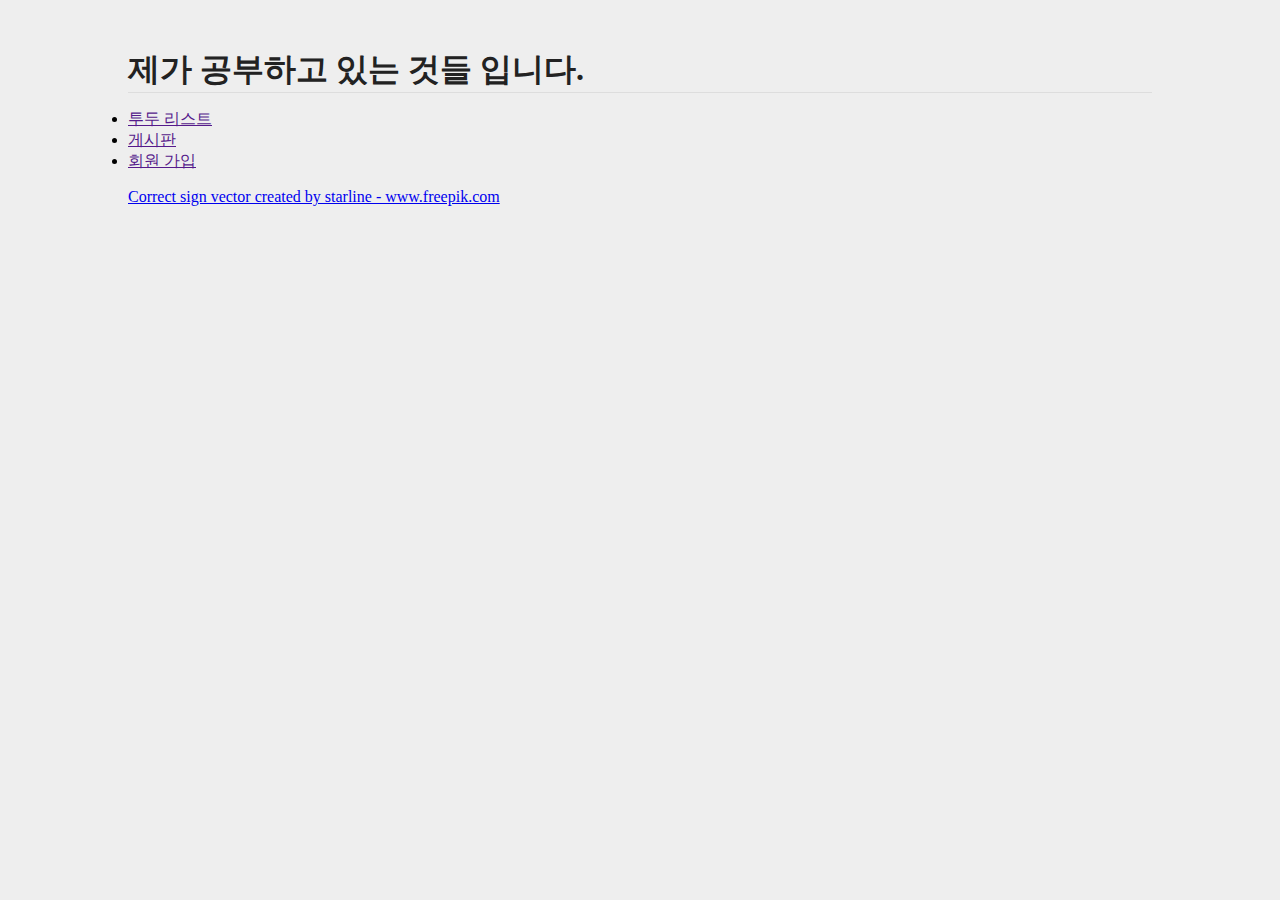
==== commit 5bd8fa2a: "전체 구조 변경" ====
--- a/index.html
+++ b/index.html
@@ -12,72 +12,22 @@
       rel="stylesheet"
     />
 
-    <title>Time Saver</title>
+    <title>What I do</title>
   </head>
   <body>
     <!-- 헤더 파트 -->
     <header>
-      <div class="banner-box">
-        <span>Time Saver</span>
+      <h1 class="intro">제가 공부하고 있는 것들 입니다.</h1>
+    </header>
+    <!-- 메인 파트 -->
+    <main>
+      <div class="project-box">
+        <ul>
+          <li><a href="">투두 리스트</a></li>
+          <li><a href="">게시판</a></li>
+          <li><a href="">회원 가입</a></li>
+        </ul>
       </div>
-      <nav class="nav-bar">
-        <div class="option-box">
-          <div>
-            <a href="#home">
-              <img
-                style="display: block; width: 16px; height: 16px"
-                src="./icons/home.png"
-              />
-            </a>
-          </div>
-          <div>
-            <a href="#todo"
-              ><img
-                style="display: block; width: 16px; height: 16px"
-                src="./icons/todo.png"
-            /></a>
-          </div>
-          <div>
-            <a href="#gacha"
-              ><img
-                style="display: block; width: 16px; height: 16px"
-                src="./icons/gamble.png"
-            /></a>
-          </div>
-        </div>
-      </nav>
-    </header>
-    <!-- 메인 파트 (투두리스트, 음식 메뉴 정하기) -->
-    <main>
-      <section id="home" style="color: #ddd">
-        <h2 class="intro">
-          <p>안녕하세요.</p>
-          <p>Time Saver에 오신 것을</br>환영합니다.</p>
-        </h2>
-        <div>
-          <a href="#next">다음</a>
-        </div>
-      </section>
-      <section id="todo">
-        <a href="./pages/todo/todoList.html">go to todo</a>
-      </section>
-      <!-- <section id="gacha">
-        <div class="random-meal section">
-          <a href="#start" class="start-button">Start</a>
-          <div class="gacha-box" hidden>
-            <button class="kr meal-button">한</button>
-            <button class="cn meal-button">중</button>
-            <button class="us meal-button">양</button>
-            <button class="jp meal-button">일</button>
-            <button class="rd meal-button">아무거나</button>
-            <button class="rd meal-button">cold</button>
-            <button class="rd meal-button">hot</button>
-            <button class="rd meal-button">미정</button>
-            <button class="rd meal-button">미정</button>
-          </div>
-          <div class="menu-label"></div>
-        </div>
-      </section> -->
     </main>
     <!-- 푸터 파트 -->
     <footer>
@@ -89,6 +39,7 @@
     </footer>
     <script src="./app.js"></script>
     <script src="./features/home.js"></script>
-    <script src="./features/meal.js"></script>
+    <script src="features/todo.js"></script>
+    <script src="features/meal.js"></script>
   </body>
 </html>
--- a/style.css
+++ b/style.css
@@ -1,355 +1,26 @@
 * {
   box-sizing: border-box;
-  scroll-behavior: smooth;
   padding: 0;
   margin: 0;
+  background-color: #eee;
 }
 
 body {
-  background-color: rgb(0, 24, 45);
+  width: 80%;
+  margin: 0 auto;
 }
 
 header {
-  width: 100%;
-  position: sticky;
-  top: -1px;
-  background-color: rgb(0, 24, 45);
-  padding: calc(1rem + 1px) 30px;
-  transition: 0.3s;
-  z-index: 99;
-  display: flex;
-  justify-content: center;
-  align-items: center;
+  padding: 3rem 0 0 0;
+  border-bottom: #ddd 1px solid;
 }
 
-header.isSticky {
-  background-color: transparent;
-  opacity: 0.5;
+header h1 {
+  color: #222;
 }
 
-header:hover {
-  opacity: 1;
-  background-color: rgb(0, 24, 45);
-}
-
-.banner-box {
-  flex: 1;
-}
-
-.banner-box > span {
-  color: aqua;
-  font-size: 2rem;
-  letter-spacing: 5px;
-}
-
-.nav-bar {
-  padding-right: 1rem;
-}
-
-.option-box {
-  display: flex;
-  justify-content: center;
-  gap: 2rem;
-}
-
-.option-box div a {
-  display: block;
-  padding: 10px;
-  border-radius: 50%;
-  background-color: aqua;
-  transition: 0.3s;
-}
-
-.option-box div a:hover {
-  background-color: aqua;
-  box-shadow: 0px 0px 10px 1px rgb(0, 255, 255);
-}
-
-section {
-  min-height: 1000px;
-  max-height: 1500px;
-  width: 100%;
-  display: flex;
-  justify-content: center;
-  align-items: center;
-}
-
-section:nth-child(2n-1) {
-  background-color: rgb(54, 53, 114);
-}
-
-section:nth-child(2n) {
-  background-color: rgb(46, 45, 115);
-}
-
-/* ------------------- home styling ------------------- */
-
-#home {
-  background-color: rgb(0, 24, 45);
-  display: block;
-  overflow: hidden;
-  font-family: "Nanum Gothic", sans-serif;
-  font-size: 2rem;
-  font-weight: 300;
-}
-
-.intro {
-  letter-spacing: 3px;
-  line-height: 2em;
-  animation: elevatedown 1.5s;
-  margin-bottom: 50px;
-  text-align: left;
-  width: 90vw;
-  margin: 0 auto;
-}
-
-@keyframes elevatedown {
-  from {
-    margin-top: -100%;
-    opacity: 0;
-  }
-  to {
-    margin-top: 0%;
-    opacity: 1;
-  }
-}
-
-#home > div {
-  animation: bluroff 2s forwards;
-  animation-delay: 1.5s;
-  opacity: 0;
-  width: 90vw;
-  margin: 0 auto;
-  margin-top: 2rem;
-}
-
-@keyframes bluroff {
-  from {
-    opacity: 0;
-  }
-  to {
-    opacity: 1;
-  }
-}
-
-#home > div > a {
-  color: rgb(0, 24, 45);
-  padding: 20px 50px;
-  background-color: aqua;
-  text-decoration: none;
-  letter-spacing: 3px;
-  transition: 0.3s;
-  letter-spacing: 5px;
-}
-
-#home > div > a:hover {
-  background-color: rgb(125, 255, 255);
-  box-shadow: 0px 0px 30px 1px rgb(0, 255, 255);
-}
-
-@media screen {
-  #home {
-    padding-top: 8rem;
-  }
-  #home > div > a {
-    font-size: 2rem;
-  }
-}
-
-@media (max-width: 859px) {
-  #home {
-    padding-top: 5rem;
-    font-size: 1.5rem;
-  }
-  #home > div > a {
-    font-size: 1.5rem;
-  }
-}
-
-@media (max-width: 599px) {
-  #home {
-    font-size: 1.25rem;
-  }
-  #home > div > a {
-    font-size: 1rem;
-  }
-}
-
-/* ------------------- todo styling ------------------ */
-
-.todo {
-  display: flex;
-  justify-content: center;
-  align-items: center;
-  flex-direction: column;
-  padding: 1rem;
-  margin: 1rem 40px;
-  width: 100%;
-
-  border-radius: 1rem;
-  box-shadow: 0px 0px 10px 3px rgb(0, 0, 0, 0.5);
-  background-color: rgb(222, 222, 222);
-}
-
-.todo-form {
-  width: 100%;
-  text-align: center;
-}
-
-.todo-form input,
-.todo-form button {
-  text-align: center;
-  font-size: 1.5rem;
-  padding: 1rem;
-  border: none;
-  background-color: black;
-}
-
-.todo-form input {
-  width: 50%;
-  height: 100%;
-  color: rgb(0, 255, 255);
-  outline: none;
-  letter-spacing: 2px;
-}
-
-/* cursor animation은 나중에 넣자... */
-
-.todo-form button {
-  height: 100%;
-  color: rgb(164, 164, 164);
-  cursor: pointer;
-}
-
-.todo-form input,
-.todo-form button {
-  transition: all 0.3s ease;
-  /* 반응형에서 어색하지 않은 전환을 위해... */
-}
-
-.todo-form > button:hover {
-  color: black;
-  background-color: aqua;
-}
-
-.todo-box {
-  margin-top: 1rem;
-  background-color: rgba(242, 242, 242, 0.82);
-  min-width: 80%;
-  border-radius: 10px;
-}
-
-.todo-div {
-  display: flex;
-  padding: 0.5rem;
-  background-color: white;
-  box-shadow: 0px 5px 10px 1px rgba(0, 0, 0, 0.2);
-  border-radius: 5px;
-  margin: 1rem;
-}
-
-.todo-li {
-  display: flex;
-  justify-content: center;
-  align-items: center;
-  width: 100%;
-  list-style: none;
-  letter-spacing: 2px;
-  font-size: 1.5rem;
-}
-
-.done-button,
-.delete-button {
-  padding: 0.5rem;
-  border: none;
-  cursor: pointer;
-}
-.done-button {
-  background-color: greenyellow;
-  transition: 0.3s;
-}
-
-.done-button:hover {
-  background-color: rgb(120, 180, 31);
-}
-
-.delete-button {
-  background-color: red;
-  transition: 0.3s;
-}
-
-.delete-button:hover {
-  background-color: rgb(201, 0, 0);
-}
-
-@media (max-width: 859px) {
-  .todo-form input,
-  .todo-form button,
-  .todo-li {
-    font-size: 1.25rem;
-    letter-spacing: 1px;
-  }
-}
-@media (max-width: 599px) {
-  .todo-form input,
-  .todo-form button,
-  .todo-li {
-    font-size: 1rem;
-    letter-spacing: 0px;
-  }
-}
-
-/* ---------------- gacha styling ---------------- */
-
-.random-meal {
-  position: relative;
-  min-width: 400px;
-  min-height: 400px;
-  display: flex;
-  justify-content: center;
-  align-items: center;
-}
-
-.start-button {
-  color: #555;
-  text-decoration: none;
-  text-transform: uppercase;
-  padding: 1.5rem 3rem;
-  font-weight: 500;
-  font-size: 1.2em;
-  background-color: white;
-  letter-spacing: 2px;
-  transition: 0.2s;
-}
-
-.start-button:hover {
-  background-color: rgb(34, 24, 97);
-  color: white;
-  text-shadow: 0px 0px 20px aqua, 0px 0px 20px aqua;
-  letter-spacing: 4px;
-  font-weight: bolder;
-}
-
-.gacha-box {
-  width: 100%;
-  height: calc(400px - 20px);
-  flex-flow: row wrap;
-  justify-content: center;
-  align-items: center;
-  gap: 5px;
-  background-color: aliceblue;
-  padding: 10px;
-}
-
-.meal-button {
-  min-width: 30%;
-  height: 30%;
-}
-
-.menu-label {
-  position: absolute;
-  top: calc(100% + 10px);
-  color: #fff;
+main {
+  padding: 1rem 0;
 }
 
 /* ----------- footer ----------- */
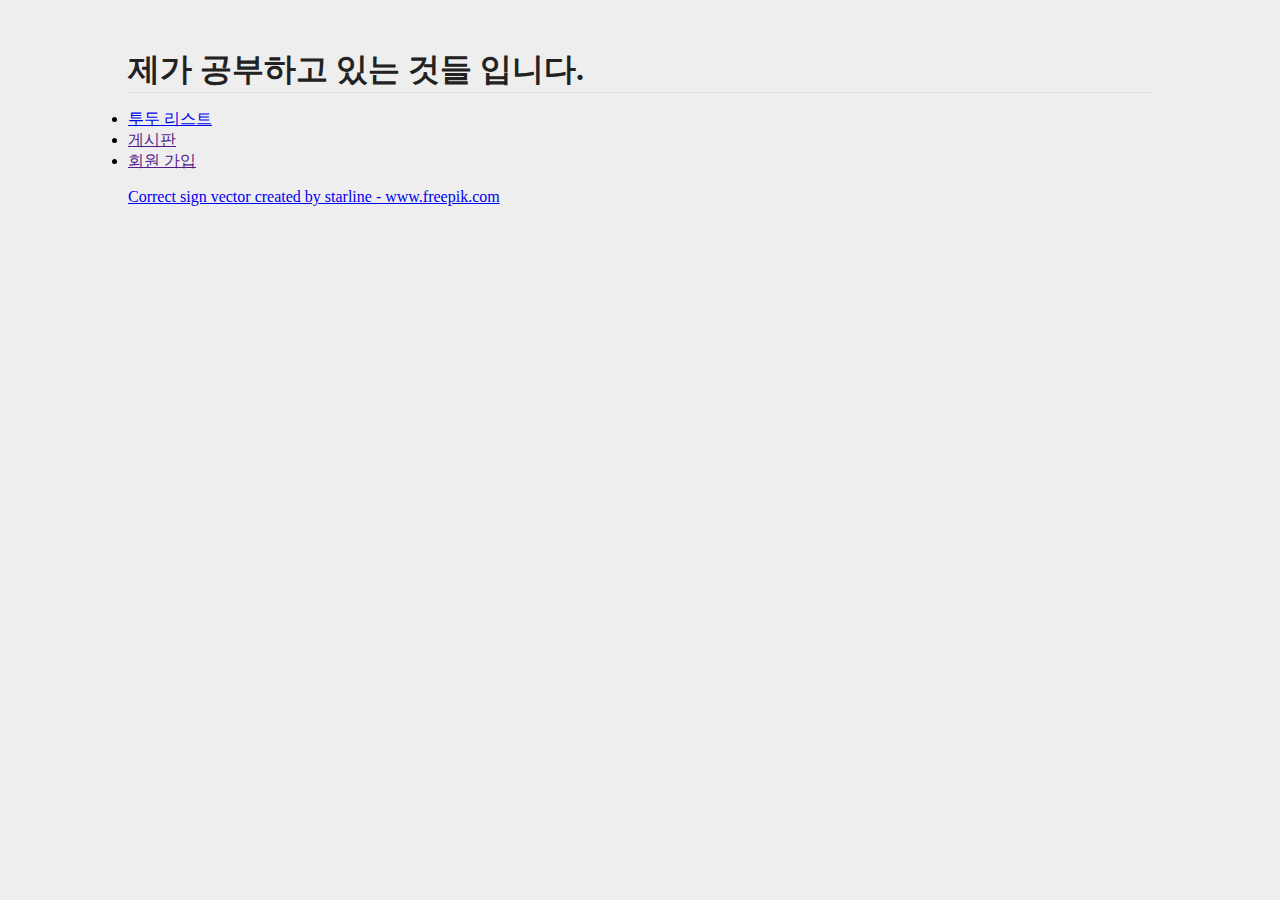
==== commit 8d5d985e: "충돌 요소 제거" ====
--- a/index.html
+++ b/index.html
@@ -11,7 +11,6 @@
       href="https://fonts.googleapis.com/css2?family=Cute+Font&family=Nanum+Gothic&family=Nanum+Pen+Script&display=swap"
       rel="stylesheet"
     />
-
     <title>What I do</title>
   </head>
   <body>
@@ -23,7 +22,7 @@
     <main>
       <div class="project-box">
         <ul>
-          <li><a href="">투두 리스트</a></li>
+          <li><a href="./pages/todo/todoList.html">투두 리스트</a></li>
           <li><a href="">게시판</a></li>
           <li><a href="">회원 가입</a></li>
         </ul>
@@ -39,7 +38,6 @@
     </footer>
     <script src="./app.js"></script>
     <script src="./features/home.js"></script>
-    <script src="features/todo.js"></script>
-    <script src="features/meal.js"></script>
+    <script src="./features/meal.js"></script>
   </body>
 </html>
